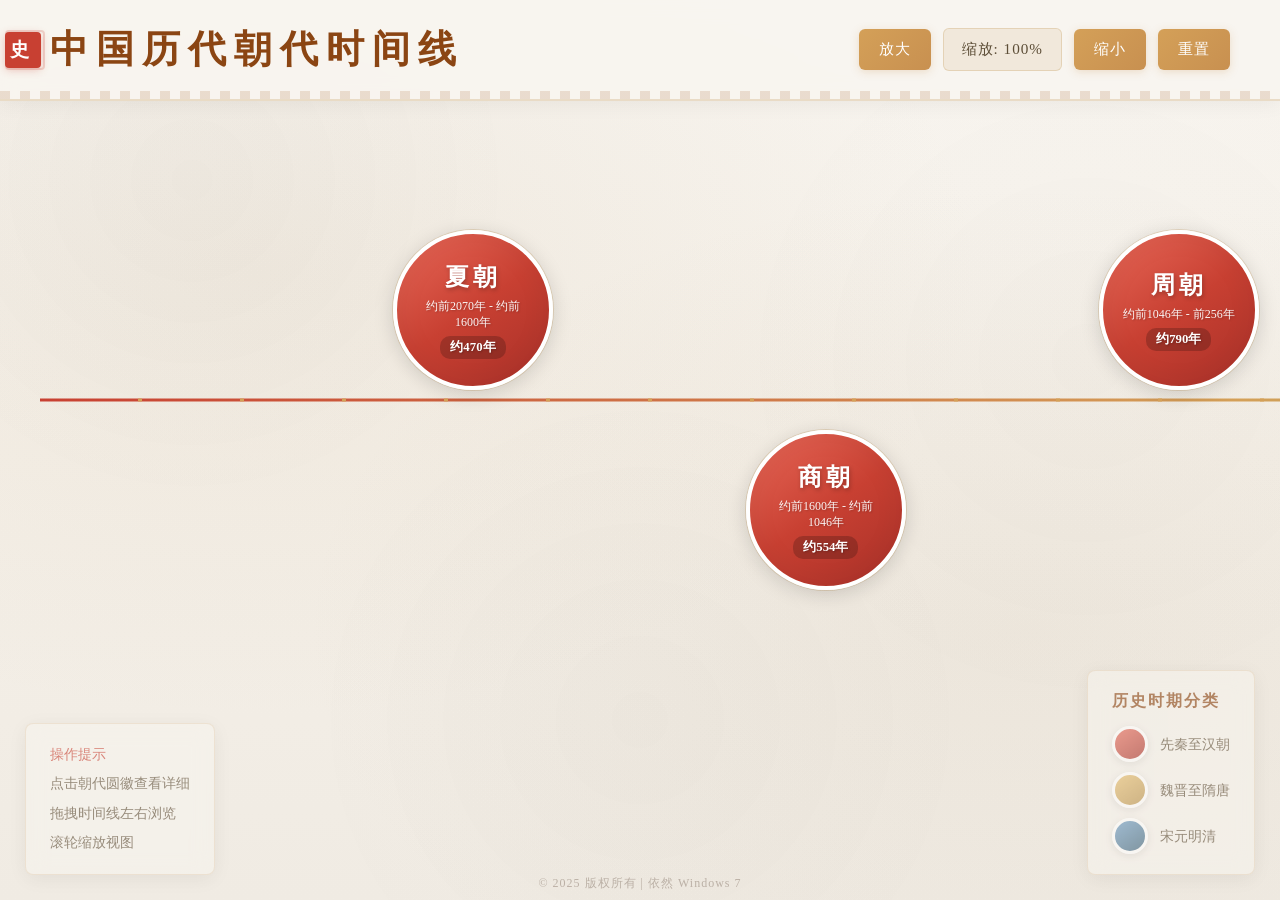
==== chinese-dynasties-timeline.html @ 39d17b2f "历史图" ====
<!DOCTYPE html>
<html lang="zh-CN">
<head>
    <meta charset="UTF-8">
    <meta name="viewport" content="width=device-width, initial-scale=1.0">
    <title>中国历代朝代时间线 - 趣味历史探险</title>
    <style>
        * {
            margin: 0;
            padding: 0;
            box-sizing: border-box;
        }

        body {
            font-family: 'Noto Serif SC', 'STSong', 'SimSun', serif;
            background:
                radial-gradient(ellipse at 20% 30%, rgba(200, 180, 150, 0.15) 0%, transparent 50%),
                radial-gradient(ellipse at 80% 70%, rgba(180, 160, 130, 0.1) 0%, transparent 50%),
                linear-gradient(180deg, #F8F5F0 0%, #F5F0E8 50%, #F0EBE3 100%);
            min-height: 100vh;
            overflow: hidden;
            position: relative;
        }

        /* 水墨纹理效果 */
        body::before {
            content: '';
            position: fixed;
            top: 0;
            left: 0;
            right: 0;
            bottom: 0;
            background-image:
                radial-gradient(circle at 15% 20%, rgba(100, 100, 100, 0.03) 0%, transparent 25%),
                radial-gradient(circle at 85% 40%, rgba(100, 100, 100, 0.02) 0%, transparent 30%),
                radial-gradient(circle at 50% 80%, rgba(100, 100, 100, 0.025) 0%, transparent 35%);
            pointer-events: none;
            z-index: 0;
        }


        .header {
            position: fixed;
            top: 0;
            left: 0;
            right: 0;
            background: rgba(248, 245, 240, 0.95);
            backdrop-filter: blur(10px);
            padding: 24px 50px;
            z-index: 100;
            box-shadow: 0 2px 20px rgba(0, 0, 0, 0.06);
            border-bottom: 2px solid rgba(200, 160, 100, 0.3);
        }

        /* 回纹装饰边框 */
        .header::after {
            content: '';
            position: absolute;
            bottom: 0;
            left: 0;
            right: 0;
            height: 8px;
            background: repeating-linear-gradient(
                90deg,
                #C8A080 0px,
                #C8A080 10px,
                transparent 10px,
                transparent 20px
            );
            opacity: 0.3;
        }

        .header-content {
            max-width: 1600px;
            margin: 0 auto;
            display: flex;
            justify-content: space-between;
            align-items: center;
        }

        .header h1 {
            font-size: 2.4em;
            font-weight: 600;
            color: #8B4513;
            letter-spacing: 8px;
            display: flex;
            align-items: center;
            gap: 16px;
            position: relative;
        }

        /* 印章装饰 */
        .header h1::before {
            content: '史';
            position: absolute;
            left: -45px;
            width: 36px;
            height: 36px;
            background: #C84032;
            color: #FFF;
            font-size: 0.5em;
            display: flex;
            align-items: center;
            justify-content: center;
            border-radius: 4px;
            box-shadow: 0 2px 8px rgba(200, 64, 50, 0.3);
            font-weight: bold;
        }

        .header h1::after {
            content: '';
            position: absolute;
            left: -45px;
            width: 36px;
            height: 36px;
            border: 2px solid #C84032;
            border-radius: 4px;
            opacity: 0.2;
        }

        .controls {
            display: flex;
            gap: 12px;
            align-items: center;
        }

        .zoom-btn {
            background: linear-gradient(135deg, #D4A058, #C89050);
            border: none;
            color: #FFF;
            padding: 10px 20px;
            border-radius: 6px;
            cursor: pointer;
            font-size: 0.95em;
            font-weight: 500;
            letter-spacing: 1px;
            transition: all 0.3s ease;
            box-shadow: 0 2px 8px rgba(200, 144, 80, 0.25);
        }

        .zoom-btn:hover {
            background: linear-gradient(135deg, #E0B060, #D4A058);
            transform: translateY(-2px);
            box-shadow: 0 4px 12px rgba(200, 144, 80, 0.35);
        }

        .zoom-btn:active {
            transform: translateY(0);
        }

        .zoom-info {
            color: #5D4E37;
            font-size: 0.95em;
            font-weight: 500;
            padding: 10px 18px;
            background: rgba(200, 160, 100, 0.15);
            border-radius: 6px;
            border: 1px solid rgba(200, 160, 100, 0.3);
            letter-spacing: 1px;
        }

        .timeline-container {
            position: fixed;
            top: 100px;
            left: 0;
            right: 0;
            bottom: 0;
            overflow: hidden;
            cursor: grab;
            user-select: none;
            z-index: 10;
        }

        .timeline-container.dragging {
            cursor: grabbing;
        }

        .timeline-wrapper {
            position: relative;
            min-width: 100%;
            min-height: 100%;
            transform-origin: center center;
            transition: transform 0.1s ease-out;
            padding: 60px 40px;
        }

        .timeline-axis {
            position: relative;
            height: 400px;
            margin: 40px 0;
            min-width: 6000px;
        }

        /* 中国风时间轴 - 金色主线 */
        .timeline-axis::before {
            content: '';
            position: absolute;
            left: 0;
            right: 0;
            top: 50%;
            height: 3px;
            background: linear-gradient(90deg,
                #C84032 0%,
                #D4A058 20%,
                #5D8C58 40%,
                #4A7C98 60%,
                #6B5B8E 80%,
                #8B6B8E 100%
            );
            transform: translateY(-50%);
        }

        /* 时间点装饰 - 祥云纹 */
        .timeline-axis::after {
            content: '';
            position: absolute;
            left: 0;
            right: 0;
            top: 50%;
            height: 3px;
            background: repeating-linear-gradient(
                90deg,
                transparent,
                transparent 98px,
                #D4A058 98px,
                #D4A058 102px
            );
            transform: translateY(-50%);
        }

        .dynasty-block {
            position: absolute;
            width: 160px;
            height: 160px;
            border-radius: 50%;
            cursor: pointer;
            transition: all 0.3s cubic-bezier(0.34, 1.56, 0.64, 1);
            display: flex;
            flex-direction: column;
            align-items: center;
            justify-content: center;
            padding: 20px;
            border: 4px solid #FFF;
            box-shadow:
                0 4px 20px rgba(0, 0, 0, 0.15),
                0 0 0 1px rgba(200, 160, 100, 0.3),
                inset 0 0 30px rgba(0, 0, 0, 0.05);
            overflow: hidden;
            text-align: center;
        }

        /* 交替上下排列 */
        .dynasty-block:nth-child(odd) {
            top: 30px;
        }

        .dynasty-block:nth-child(even) {
            top: 230px;
        }

        /* 朝代块悬停效果 */
        .dynasty-block:hover {
            transform: scale(1.15);
            box-shadow:
                0 8px 30px rgba(0, 0, 0, 0.2),
                0 0 0 3px rgba(212, 160, 88, 0.5),
                inset 0 0 40px rgba(0, 0, 0, 0.08);
            z-index: 10;
            border-color: #FFF;
        }

        /* 先秦至汉朝 - 朱砂红 */
        .dynasty-block.ancient {
            background: linear-gradient(145deg, #E86858 0%, #C84032 50%, #A83028 100%);
        }

        /* 魏晋至隋唐 - 琉璃黄 */
        .dynasty-block.middle {
            background: linear-gradient(145deg, #E8C070 0%, #D4A058 50%, #B89048 100%);
        }

        /* 宋元明清 - 青花蓝 */
        .dynasty-block.late {
            background: linear-gradient(145deg, #6B9CC8 0%, #4A7C98 50%, #386078 100%);
        }

        .dynasty-name {
            font-size: 1.5em;
            font-weight: 700;
            color: #FFF;
            margin-bottom: 6px;
            letter-spacing: 4px;
            position: relative;
            z-index: 1;
            text-shadow: 1px 2px 4px rgba(0, 0, 0, 0.25);
        }

        .dynasty-years {
            font-size: 0.75em;
            color: rgba(255, 255, 255, 0.95);
            font-weight: 500;
            position: relative;
            z-index: 1;
            line-height: 1.3;
            text-shadow: 1px 1px 2px rgba(0, 0, 0, 0.2);
        }

        .dynasty-duration {
            font-size: 0.8em;
            color: #FFF;
            margin-top: 6px;
            font-weight: 600;
            position: relative;
            z-index: 1;
            text-shadow: 1px 1px 2px rgba(0, 0, 0, 0.25);
            background: rgba(0, 0, 0, 0.2);
            padding: 3px 10px;
            border-radius: 10px;
        }

        .detail-modal {
            position: fixed;
            top: 0;
            left: 0;
            right: 0;
            bottom: 0;
            background: rgba(45, 40, 35, 0.85);
            backdrop-filter: blur(10px);
            z-index: 1000;
            display: none;
            align-items: center;
            justify-content: center;
            padding: 20px;
        }

        .detail-modal.active {
            display: flex;
            animation: fadeIn 0.3s ease;
        }

        @keyframes fadeIn {
            from { opacity: 0; }
            to { opacity: 1; }
        }

        .detail-card {
            background: linear-gradient(145deg, #FAF8F5 0%, #F5F0E8 100%);
            border-radius: 8px;
            max-width: 880px;
            max-height: 90vh;
            overflow-y: auto;
            padding: 40px 50px;
            box-shadow:
                0 20px 60px rgba(0, 0, 0, 0.3),
                0 0 0 1px rgba(200, 160, 100, 0.2);
            position: relative;
            animation: slideUp 0.4s cubic-bezier(0.34, 1.56, 0.64, 1);
        }

        /* 宣纸纹理 */
        .detail-card::before {
            content: '';
            position: absolute;
            top: 0;
            left: 0;
            right: 0;
            bottom: 0;
            background-image:
                radial-gradient(circle at 20% 30%, rgba(180, 160, 130, 0.03) 0%, transparent 50%),
                radial-gradient(circle at 80% 70%, rgba(180, 160, 130, 0.02) 0%, transparent 50%);
            pointer-events: none;
            opacity: 0.5;
        }

        @keyframes slideUp {
            from {
                transform: translateY(40px) scale(0.95);
                opacity: 0;
            }
            to {
                transform: translateY(0) scale(1);
                opacity: 1;
            }
        }

        .close-btn {
            position: absolute;
            top: 20px;
            right: 20px;
            background: transparent;
            border: 1px solid rgba(200, 64, 50, 0.3);
            color: #C84032;
            width: 40px;
            height: 40px;
            border-radius: 50%;
            cursor: pointer;
            font-size: 1.5em;
            display: flex;
            align-items: center;
            justify-content: center;
            transition: all 0.3s ease;
            z-index: 10;
        }

        .close-btn:hover {
            background: #C84032;
            color: #FFF;
            transform: rotate(90deg);
        }

        .detail-header {
            margin-bottom: 30px;
            padding-bottom: 20px;
            border-bottom: 2px solid rgba(200, 160, 100, 0.3);
            position: relative;
        }

        /* 印章装饰 */
        .detail-header::after {
            content: '印';
            position: absolute;
            right: 0;
            bottom: 20px;
            width: 50px;
            height: 50px;
            background: #C84032;
            color: rgba(255, 255, 255, 0.9);
            font-size: 0.8em;
            display: flex;
            align-items: center;
            justify-content: center;
            border-radius: 4px;
            opacity: 0.15;
            font-weight: bold;
        }

        .detail-title {
            font-size: 2.8em;
            font-weight: 600;
            color: #8B4513;
            margin-bottom: 10px;
            letter-spacing: 8px;
            position: relative;
        }

        .detail-period {
            font-size: 1.2em;
            color: #6B5B4E;
            font-weight: 500;
            letter-spacing: 2px;
        }

        .info-grid {
            display: grid;
            grid-template-columns: repeat(auto-fit, minmax(200px, 1fr));
            gap: 16px;
            margin-bottom: 30px;
        }

        .info-box {
            background: rgba(200, 160, 100, 0.08);
            padding: 18px 20px;
            border-radius: 6px;
            border: 1px solid rgba(200, 160, 100, 0.2);
            transition: all 0.3s ease;
        }

        .info-box:hover {
            background: rgba(200, 160, 100, 0.12);
            transform: translateY(-2px);
        }

        .info-label {
            font-size: 0.85em;
            color: #8B7B6E;
            margin-bottom: 6px;
            letter-spacing: 1px;
        }

        .info-value {
            font-size: 1.05em;
            color: #5D4E37;
            font-weight: 500;
            line-height: 1.4;
        }

        .section {
            margin-bottom: 30px;
        }

        .section-title {
            font-size: 1.4em;
            color: #8B4513;
            margin-bottom: 16px;
            font-weight: 600;
            letter-spacing: 3px;
            padding-left: 16px;
            border-left: 3px solid #C84032;
        }

        .section-content {
            color: #5D4E37;
            line-height: 1.8;
            font-size: 1.05em;
            padding: 20px 24px;
            background: rgba(200, 160, 100, 0.05);
            border-radius: 6px;
            border-left: 3px solid rgba(200, 160, 100, 0.3);
        }

        .achievements-list, .events-list {
            list-style: none;
            padding: 0;
        }

        .achievements-list li, .events-list li {
            padding: 14px 20px;
            margin-bottom: 12px;
            background: rgba(200, 160, 100, 0.05);
            border-radius: 6px;
            border-left: 3px solid rgba(212, 160, 88, 0.5);
            color: #5D4E37;
            position: relative;
            padding-left: 45px;
            transition: all 0.3s ease;
            font-size: 1em;
            line-height: 1.6;
        }

        .achievements-list li:hover, .events-list li:hover {
            background: rgba(212, 160, 88, 0.12);
            border-left-color: #D4A058;
            transform: translateX(6px);
        }

        .achievements-list li::before {
            content: '◆';
            position: absolute;
            left: 18px;
            color: #C84032;
            font-size: 0.8em;
        }

        .events-list li::before {
            content: '●';
            position: absolute;
            left: 20px;
            color: #4A7C98;
        }

        .legend {
            position: fixed;
            bottom: 25px;
            right: 25px;
            background: rgba(248, 245, 240, 0.85);
            backdrop-filter: blur(10px);
            padding: 20px 24px;
            border-radius: 8px;
            border: 1px solid rgba(200, 160, 100, 0.3);
            z-index: 50;
            box-shadow: 0 4px 20px rgba(0, 0, 0, 0.1);
            opacity: 0.6;
            transition: all 0.3s ease;
        }

        .legend:hover {
            opacity: 1;
        }

        .legend-title {
            color: #8B4513;
            font-weight: 600;
            margin-bottom: 14px;
            font-size: 1em;
            letter-spacing: 2px;
        }

        .legend-item {
            display: flex;
            align-items: center;
            gap: 12px;
            margin-bottom: 10px;
            color: #5D4E37;
            font-size: 0.9em;
        }

        .legend-item:last-child {
            margin-bottom: 0;
        }

        .legend-color {
            width: 36px;
            height: 36px;
            border-radius: 50%;
            border: 3px solid #FFF;
            box-shadow: 0 2px 8px rgba(0, 0, 0, 0.12);
        }

        .instructions {
            position: fixed;
            bottom: 25px;
            left: 25px;
            background: rgba(248, 245, 240, 0.85);
            backdrop-filter: blur(10px);
            padding: 20px 24px;
            border-radius: 8px;
            border: 1px solid rgba(200, 160, 100, 0.3);
            z-index: 50;
            color: #5D4E37;
            font-size: 0.9em;
            box-shadow: 0 4px 20px rgba(0, 0, 0, 0.1);
            opacity: 0.6;
            transition: all 0.3s ease;
        }

        .instructions:hover {
            opacity: 1;
        }

        .instructions div {
            margin-bottom: 8px;
            line-height: 1.5;
        }

        .instructions div:last-child {
            margin-bottom: 0;
        }

        .instructions span {
            color: #C84032;
            font-weight: 500;
        }

        .copyright {
            position: fixed;
            bottom: 8px;
            left: 50%;
            transform: translateX(-50%);
            color: #8B7B6E;
            font-size: 0.75em;
            letter-spacing: 1px;
            z-index: 50;
            opacity: 0.5;
            text-align: center;
            pointer-events: none;
        }

        /* 滚动条样式 */
        ::-webkit-scrollbar {
            width: 8px;
            height: 8px;
        }

        ::-webkit-scrollbar-track {
            background: rgba(200, 160, 100, 0.1);
            border-radius: 4px;
        }

        ::-webkit-scrollbar-thumb {
            background: rgba(200, 160, 100, 0.4);
            border-radius: 4px;
        }

        ::-webkit-scrollbar-thumb:hover {
            background: rgba(200, 160, 100, 0.6);
        }

        /* 滚动条样式 */
        ::-webkit-scrollbar {
            width: 14px;
            height: 14px;
        }

        ::-webkit-scrollbar-track {
            background: linear-gradient(135deg, #ffeaa7, #fff);
            border-radius: 10px;
        }

        ::-webkit-scrollbar-thumb {
            background: linear-gradient(135deg, #ffd700, #ffed4e);
            border-radius: 10px;
            border: 3px solid #fff;
        }

        ::-webkit-scrollbar-thumb:hover {
            background: linear-gradient(135deg, #ffed4e, #ffd700);
        }

        @media (max-width: 768px) {
            .header h1 {
                font-size: 1.5em;
            }

            .header-content {
                flex-direction: column;
                gap: 15px;
            }

            .timeline-container {
                top: 160px;
            }

            .dynasty-block {
                height: 160px;
            }

            .dynasty-name {
                font-size: 1.2em;
            }

            .detail-card {
                padding: 30px;
            }

            .detail-title {
                font-size: 2em;
            }

            .legend, .instructions {
                position: relative;
                bottom: auto;
                left: auto;
                right: auto;
                margin: 20px;
            }
        }
    </style>
</head>
<body>
    <div class="header">
        <div class="header-content">
            <h1>中国历代朝代时间线</h1>
            <div class="controls">
                <button class="zoom-btn" onclick="zoomIn()">放大</button>
                <span class="zoom-info">缩放: <span id="zoom-level">100%</span></span>
                <button class="zoom-btn" onclick="zoomOut()">缩小</button>
                <button class="zoom-btn" onclick="resetZoom()">重置</button>
            </div>
        </div>
    </div>

    <div class="timeline-container" id="timeline-container">
        <div class="timeline-wrapper" id="timeline-wrapper">
            <div class="timeline-axis" id="timeline-axis">
                <!-- 朝代块将由JavaScript动态生成 -->
            </div>
        </div>
    </div>

    <div class="instructions">
        <div><span>操作提示</span></div>
        <div>点击朝代圆徽查看详细</div>
        <div>拖拽时间线左右浏览</div>
        <div>滚轮缩放视图</div>
    </div>

    <div class="legend">
        <div class="legend-title">历史时期分类</div>
        <div class="legend-item">
            <div class="legend-color" style="background: linear-gradient(145deg, #E86858, #A83028);"></div>
            <span>先秦至汉朝</span>
        </div>
        <div class="legend-item">
            <div class="legend-color" style="background: linear-gradient(145deg, #E8C070, #B89048);"></div>
            <span>魏晋至隋唐</span>
        </div>
        <div class="legend-item">
            <div class="legend-color" style="background: linear-gradient(145deg, #6B9CC8, #386078);"></div>
            <span>宋元明清</span>
        </div>
    </div>

    <div class="copyright">© 2025 版权所有 | 依然 Windows 7</div>

    <div class="detail-modal" id="detail-modal">
        <div class="detail-card" id="detail-card">
            <!-- 详细信息将由JavaScript动态填充 -->
        </div>
    </div>

    <script>
        const dynasties = [
            {
                name: '夏朝',
                period: '约前2070年 - 约前1600年',
                startYear: -2070,
                endYear: -1600,
                duration: '约470年',
                founder: '禹',
                capital: '阳城(今河南登封)',
                category: 'ancient',
                achievements: [
                    '中国第一个世袭制王朝',
                    '青铜器开始出现',
                    '已有历法,农业经济发展'
                ],
                events: [
                    '大禹治水,建立夏朝',
                    '少康中兴,复兴夏朝',
                    '夏桀暴政,夏朝灭亡'
                ],
                culture: '夏朝是中国历史上第一个有文字记载的王朝,标志着中国进入文明时代。夏代以农业经济为主,管理制度严密,为后世奠定了基础。'
            },
            {
                name: '商朝',
                period: '约前1600年 - 约前1046年',
                startYear: -1600,
                endYear: -1046,
                duration: '约554年',
                founder: '汤',
                capital: '亳(后迁至殷,今河南安阳)',
                category: 'ancient',
                achievements: [
                    '甲骨文——中国最早的成熟文字',
                    '青铜器铸造达到高峰(司母戊鼎)',
                    '天文历法发展,记载日食月食'
                ],
                events: [
                    '商汤灭夏,建立商朝',
                    '盘庚迁殷,国力稳定',
                    '商纣王暴政,商朝灭亡'
                ],
                culture: '商朝创造了灿烂的青铜文化,甲骨文的发现使商朝成为中国有确切文字记载的第一个王朝。商代青铜器工艺精湛,造型优美,反映了高度发达的手工业。'
            },
            {
                name: '周朝',
                period: '约前1046年 - 前256年',
                startYear: -1046,
                endYear: -256,
                duration: '约790年',
                founder: '姬发(周武王)',
                capital: '西周:镐京(西安) | 东周:洛邑(洛阳)',
                category: 'ancient',
                achievements: [
                    '分封制与宗法制确立',
                    '礼乐文化繁荣',
                    '春秋战国:百家争鸣(儒、道、墨、法等)',
                    '《诗经》——最早的诗歌总集'
                ],
                events: [
                    '周武王伐纣,建立周朝',
                    '周公制礼作乐',
                    '春秋五霸:齐桓公、晋文公、楚庄王等',
                    '战国七雄:秦、齐、楚、燕、韩、赵、魏'
                ],
                culture: '周朝分为西周和东周,东周又分春秋战国。春秋战国时期是中国思想文化的黄金时代,诸子百家争鸣,儒家、道家、墨家、法家等思想流派涌现,奠定了中国传统文化的基础。'
            },
            {
                name: '秦朝',
                period: '前221年 - 前207年',
                startYear: -221,
                endYear: -207,
                duration: '15年',
                founder: '嬴政(秦始皇)',
                capital: '咸阳',
                category: 'ancient',
                achievements: [
                    '统一六国,建立中央集权制度',
                    '统一文字、货币、度量衡',
                    '修筑万里长城',
                    '建立郡县制',
                    '秦始皇兵马俑——世界第八大奇迹'
                ],
                events: [
                    '前221年秦始皇统一六国',
                    '焚书坑儒',
                    '修建阿房宫和骊山陵墓',
                    '陈胜吴广起义',
                    '秦二世而亡'
                ],
                culture: '秦朝是中国历史上第一个大一统的中央集权国家,秦始皇创立的皇帝制度、郡县制、统一文字等措施对中国历史影响深远,奠定了两千多年封建社会的基本格局。'
            },
            {
                name: '汉朝',
                period: '前202年 - 220年',
                startYear: -202,
                endYear: 220,
                duration: '422年',
                founder: '刘邦(汉高祖)',
                capital: '西汉:长安 | 东汉:洛阳',
                category: 'ancient',
                achievements: [
                    '丝绸之路开辟,中西交流',
                    '造纸术发明(东汉蔡伦改进)',
                    '《史记》——司马迁著,纪传体通史',
                    '独尊儒术,儒家思想成为正统',
                    '张衡发明地动仪、浑天仪',
                    '华佗发明麻沸散,世界最早的麻醉术'
                ],
                events: [
                    '文景之治',
                    '汉武帝刘彻:罢黜百家,独尊儒术',
                    '卫青、霍去病击败匈奴',
                    '张骞出使西域',
                    '光武中兴(东汉刘秀)'
                ],
                culture: '汉朝是中国历史上最强盛的朝代之一,奠定了汉民族的基础。汉武帝时期国力达到顶峰,开辟丝绸之路,促进了中西方文化交流。汉代文化成就辉煌,《史记》、汉赋、科技发明等影响深远。'
            },
            {
                name: '三国',
                period: '220年 - 280年',
                startYear: 220,
                endYear: 280,
                duration: '60年',
                founder: '曹丕(魏)、刘备(蜀)、孙权(吴)',
                capital: '魏:洛阳 | 蜀:成都 | 吴:建业(南京)',
                category: 'middle',
                achievements: [
                    '诸葛亮改进连弩',
                    '马钧发明翻车(灌溉工具)',
                    '刘徽注解《九章算术》'
                ],
                events: [
                    '官渡之战:曹操以少胜多',
                    '赤壁之战:孙刘联军大败曹操',
                    '三顾茅庐:刘备请诸葛亮出山',
                    '七擒孟获:诸葛亮平定南蛮',
                    '司马炎灭吴,统一全国'
                ],
                culture: '三国时期是中国历史上政权分裂的时期,魏、蜀、吴三国鼎立。这一时期战乱频繁,但也涌现了许多杰出人物和脍炙人口的故事,成为中国文学艺术的重要题材。'
            },
            {
                name: '晋朝',
                period: '265年 - 420年',
                startYear: 265,
                endYear: 420,
                duration: '155年',
                founder: '司马炎(晋武帝)',
                capital: '西晋:洛阳 | 东晋:建康(南京)',
                category: 'middle',
                achievements: [
                    '王羲之《兰亭序》——"天下第一行书"',
                    '陶渊明田园诗',
                    '《搜神记》等志怪小说'
                ],
                events: [
                    '西晋统一全国',
                    '八王之乱',
                    '五胡乱华,西晋灭亡',
                    '东晋偏安江南',
                    '淝水之战:东晋以少胜多'
                ],
                culture: '晋朝分为西晋和东晋。西晋短暂统一后,北方陷入五胡乱华的动荡,东晋偏安江南。这一时期玄学盛行,书法艺术达到新高峰,王羲之被誉为"书圣"。'
            },
            {
                name: '南北朝',
                period: '420年 - 589年',
                startYear: 420,
                endYear: 589,
                duration: '169年',
                founder: '南朝:宋齐梁陈 | 北朝:北魏等',
                capital: '南朝:建康 | 北朝:平城、洛阳等',
                category: 'middle',
                achievements: [
                    '贾思勰《齐民要术》——最早农学专著',
                    '郦道元《水经注》——地理名著',
                    '祖冲之精确计算圆周率(3.1415926-3.1415927)',
                    '北魏孝文帝改革,促进民族融合',
                    '佛教文化繁荣(云冈石窟、龙门石窟)'
                ],
                events: [
                    '北魏统一北方',
                    '孝文帝迁都洛阳,推行汉化',
                    '南朝文化繁荣',
                    '侯景之乱'
                ],
                culture: '南北朝时期政权分立,但民族融合加速。北魏孝文帝改革促进了鲜卑族与汉族的融合。这一时期佛教盛行,石窟艺术达到高峰,科技成就显著,祖冲之的圆周率计算领先世界千年。'
            },
            {
                name: '隋朝',
                period: '581年 - 618年',
                startYear: 581,
                endYear: 618,
                duration: '37年',
                founder: '杨坚(隋文帝)',
                capital: '大兴(今西安)',
                category: 'middle',
                achievements: [
                    '开创科举制度',
                    '开凿大运河,沟通南北',
                    '赵州桥——世界最古老石拱桥',
                    '《切韵》——音韵学专著'
],
                events: [
                    '隋文帝统一全国,结束南北分裂',
                    '开皇之治',
                    '隋炀帝三征高句丽',
                    '大运河开凿',
                    '隋末农民起义'
                ],
                culture: '隋朝结束了长达近300年的南北分裂局面,开创了科举制度,对后世影响深远。大运河的开凿沟通了南北交通,促进了经济文化交流,但也因过度劳民伤财导致王朝短命。'
            },
            {
                name: '唐朝',
                period: '618年 - 907年',
                startYear: 618,
                endYear: 907,
                duration: '289年',
                founder: '李渊(唐高祖)',
                capital: '长安',
                category: 'middle',
                achievements: [
                    '贞观之治——政治清明,经济繁荣',
                    '开元盛世——国力达到顶峰',
                    '唐诗繁荣:李白、杜甫、白居易等',
                    '雕版印刷术《金刚经》——世界最早印刷品',
                    '火药发明',
                    '鉴真东渡日本,玄奘西天取经'
                ],
                events: [
                    '玄武门之变:李世民夺位',
                    '贞观之治:唐太宗励精图治',
                    '武则天称帝,建立武周',
                    '开元盛世:唐玄宗前期',
                    '安史之乱:唐朝由盛转衰',
                    '黄巢起义'
                ],
                culture: '唐朝是中国历史上最繁荣强盛的朝代之一,政治开明,经济发达,文化灿烂,对外交往频繁。唐诗代表了中国古典诗歌的最高成就,长安成为世界性大都市,中国文化影响力达到巅峰。'
            },
            {
                name: '五代十国',
                period: '907年 - 960年',
                startYear: 907,
                endYear: 960,
                duration: '53年',
                founder: '后梁、后唐、后晋、后汉、后周',
                capital: '多处',
                category: 'middle',
                achievements: [
                    '火药开始用于军事',
                    '《韩熙载夜宴图》等绘画名作',
                    '南方经济继续发展'
                ],
                events: [
                    '朱温灭唐,建立后梁',
                    '五代更替频繁',
                    '十国割据南方',
                    '周世宗改革',
                    '赵匡胤陈桥兵变'
                ],
                culture: '五代十国是唐朝灭亡后的分裂时期,北方五个朝代更替频繁,南方十国相对稳定。虽然政治动荡,但南方经济文化继续发展,为宋代繁荣奠定了基础。'
            },
            {
                name: '宋朝',
                period: '960年 - 1279年',
                startYear: 960,
                endYear: 1279,
                duration: '319年',
                founder: '赵匡胤(宋太祖)',
                capital: '北宋:开封 | 南宋:临安(杭州)',
                category: 'late',
                achievements: [
                    '活字印刷术(毕昇发明)',
                    '火药广泛应用于军事',
                    '指南针用于航海',
                    '宋词繁荣:苏轼、李清照、辛弃疾等',
                    '宋代绘画:《清明上河图》等',
                    '理学兴起:程颢、程颐、朱熹等',
                    '《资治通鉴》——司马光编年体通史'
                ],
                events: [
                    '陈桥兵变,黄袍加身',
                    '杯酒释兵权',
                    '王安石变法',
                    '靖康之变:北宋灭亡',
                    '岳飞抗金',
                    '南宋偏安'
                ],
                culture: '宋朝是中国历史上经济、文化、科技最繁荣的时代之一。四大发明中的三项(活字印刷、火药、指南针)在宋代完善或广泛应用。宋词与唐诗并称,理学成为官方哲学,商业经济高度发达。'
            },
            {
                name: '元朝',
                period: '1271年 - 1368年',
                startYear: 1271,
                endYear: 1368,
                duration: '97年',
                founder: '忽必烈(元世祖)',
                capital: '大都(今北京)',
                category: 'late',
                achievements: [
                    '疆域空前辽阔',
                    '行省制度',
                    '元曲繁荣:关汉卿、马致远等',
                    '《马可·波罗游记》传播中国文化',
                    '天文历法:郭守敬《授时历》'
                ],
                events: [
                    '成吉思汗统一蒙古',
                    '蒙古西征',
                    '忽必烈建立元朝',
                    '元朝灭南宋,统一全国',
                    '红巾军起义'
                ],
                culture: '元朝是蒙古族建立的统一王朝,疆域空前辽阔,东西方文化交流频繁。元曲成为继唐诗、宋词之后的又一文学高峰。虽然统治者推行民族压迫政策,但促进了各民族融合。'
            },
            {
                name: '明朝',
                period: '1368年 - 1644年',
                startYear: 1368,
                endYear: 1644,
                duration: '276年',
                founder: '朱元璋(明太祖)',
                capital: '北京(初都南京)',
                category: 'late',
                achievements: [
                    '郑和七下西洋(1405-1433)',
                    '《永乐大典》——世界最大百科全书',
                    '《本草纲目》——李时珍医药巨著',
                    '《天工开物》——宋应星科技百科',
                    '明代小说:《三国演义》《水浒传》《西游记》《金瓶梅》',
                    '紫禁城(故宫)建成'
                ],
                events: [
                    '朱元璋建立明朝',
                    '靖难之役:朱棣夺位',
                    '明成祖迁都北京',
                    '郑和下西洋',
                    '土木堡之变',
                    '戚继光抗倭',
                    '李自成攻占北京,明朝灭亡'
                ],
                culture: '明朝是汉族建立的最后一个大一统王朝。明初国力强盛,郑和下西洋展示了中国强大的航海能力。明代小说、戏曲繁荣,四大名著中的三部成书于明代,科技著作丰富。'
            },
            {
                name: '清朝',
                period: '1644年 - 1911年',
                startYear: 1644,
                endYear: 1911,
                duration: '267年',
                founder: '皇太极(清太宗)、顺治帝入关',
                capital: '北京',
                category: 'late',
                achievements: [
                    '康乾盛世——清朝鼎盛时期',
                    '平定三藩之乱',
                    '收复台湾',
                    '确定西藏政治制度',
                    '《红楼梦》——曹雪芹',
                    '《四库全书》——乾隆时期编纂'
                ],
                events: [
                    '努尔哈赤建立后金',
                    '清军入关,定都北京',
                    '康熙平定三藩,收复台湾',
                    '雍正改革',
                    '乾隆六下江南',
                    '鸦片战争(1840):中国近代史开端',
                    '辛亥革命(1911):清朝灭亡'
                ],
                culture: '清朝是中国历史上最后一个封建王朝。康熙、雍正、乾隆三朝国力强盛,称为"康乾盛世",疆域辽阔,统一多民族国家得到巩固。但后期闭关锁国,导致落后于世界潮流。'
            },
            {
                name: '民国',
                period: '1912年 - 1949年',
                startYear: 1912,
                endYear: 1949,
                duration: '37年',
                founder: '孙中山(临时大总统)',
                capital: '南京、北京、重庆等',
                category: 'late',
                achievements: [
                    '推翻帝制,建立共和国',
                    '五四运动——新文化运动',
                    '白话文推广',
                    '京张铁路等近代工业发展',
                    '西南联大——教育奇迹',
                    '抗战胜利'
                ],
                events: [
                    '辛亥革命成功',
                    '中华民国成立(1912)',
                    '袁世凯称帝失败',
                    '五四运动(1919)',
                    '北伐战争',
                    '抗日战争(1937-1945)',
                    '新中国成立(1949)'
                ],
                culture: '民国时期是中国从传统社会向现代社会转型的重要阶段。这一时期思想文化空前活跃,民主科学思想传播,文学艺术革新,教育事业快速发展。抗战期间全民族团结一致,展现出坚韧的民族精神。'
            }
        ];

        let currentZoom = 1;
        let isDragging = false;
        let startX = 0;
        let startY = 0;
        let scrollLeft = 0;
        let scrollTop = 0;

        const minYear = Math.min(...dynasties.map(d => d.startYear));
        const maxYear = Math.max(...dynasties.map(d => d.endYear));
        const totalYears = maxYear - minYear;

        function renderTimeline() {
            const axis = document.getElementById('timeline-axis');
            const containerWidth = 6000;
            const dynastyCount = dynasties.length;
            const spacing = containerWidth / (dynastyCount + 1);

            dynasties.forEach((dynasty, index) => {
                const centerPos = spacing * (index + 1);

                const block = document.createElement('div');
                block.className = `dynasty-block ${dynasty.category}`;
                block.style.left = `${centerPos}px`;

                block.innerHTML = `
                    <div class="dynasty-name">${dynasty.name}</div>
                    <div class="dynasty-years">${dynasty.period}</div>
                    <div class="dynasty-duration">${dynasty.duration}</div>
                `;

                block.onclick = (e) => {
                    e.stopPropagation();
                    showDetail(dynasty);
                };
                axis.appendChild(block);
            });
        }

        function showDetail(dynasty) {
            const modal = document.getElementById('detail-modal');
            const card = document.getElementById('detail-card');

            card.innerHTML = `
                <button class="close-btn" onclick="closeDetail()">✕</button>
                
                <div class="detail-header">
                    <div class="detail-title">${dynasty.name}</div>
                    <div class="detail-period">${dynasty.period}</div>
                </div>

                <div class="info-grid">
                    <div class="info-box">
                        <div class="info-label">⏱️ 存续时间</div>
                        <div class="info-value">${dynasty.duration}</div>
                    </div>
                    <div class="info-box">
                        <div class="info-label">👑 开国君主</div>
                        <div class="info-value">${dynasty.founder}</div>
                    </div>
                    <div class="info-box" style="grid-column: 1 / -1;">
                        <div class="info-label">🏙️ 都城</div>
                        <div class="info-value">${dynasty.capital}</div>
                    </div>
                </div>

                <div class="section">
                    <div class="section-title">🏆 主要成就</div>
                    <ul class="achievements-list">
                        ${dynasty.achievements.map(a => `<li>${a}</li>`).join('')}
                    </ul>
                </div>

                <div class="section">
                    <div class="section-title">📜 重大历史事件</div>
                    <ul class="events-list">
                        ${dynasty.events.map(e => `<li>${e}</li>`).join('')}
                    </ul>
                </div>

                <div class="section">
                    <div class="section-title">🎨 文化特色</div>
                    <div class="section-content">${dynasty.culture}</div>
                </div>
            `;

            modal.classList.add('active');
        }

        function closeDetail() {
            document.getElementById('detail-modal').classList.remove('active');
        }

        function zoomIn() {
            currentZoom = Math.min(currentZoom + 0.2, 3);
            updateZoom();
        }

        function zoomOut() {
            currentZoom = Math.max(currentZoom - 0.2, 0.5);
            updateZoom();
        }

        function resetZoom() {
            currentZoom = 1;
            updateZoom();
        }

        function updateZoom() {
            const wrapper = document.getElementById('timeline-wrapper');
            wrapper.style.transform = `scale(${currentZoom})`;
            document.getElementById('zoom-level').textContent = `${Math.round(currentZoom * 100)}%`;
        }

        // 拖拽功能
        const container = document.getElementById('timeline-container');

        container.addEventListener('mousedown', (e) => {
            if (e.target.closest('.dynasty-block')) return;
            
            isDragging = true;
            container.classList.add('dragging');
            startX = e.pageX - container.offsetLeft;
            startY = e.pageY - container.offsetTop;
            scrollLeft = container.scrollLeft;
            scrollTop = container.scrollTop;
        });

        container.addEventListener('mousemove', (e) => {
            if (!isDragging) return;
            e.preventDefault();
            
            const x = e.pageX - container.offsetLeft;
            const y = e.pageY - container.offsetTop;
            const walkX = (x - startX) * 1.5;
            const walkY = (y - startY) * 1.5;
            
            container.scrollLeft = scrollLeft - walkX;
            container.scrollTop = scrollTop - walkY;
        });

        container.addEventListener('mouseup', () => {
            isDragging = false;
            container.classList.remove('dragging');
        });

        container.addEventListener('mouseleave', () => {
            isDragging = false;
            container.classList.remove('dragging');
        });

        // 鼠标滚轮缩放
        container.addEventListener('wheel', (e) => {
            e.preventDefault();
            if (e.deltaY < 0) {
                zoomIn();
            } else {
                zoomOut();
            }
        });

        // 点击模态框背景关闭
        document.getElementById('detail-modal').addEventListener('click', (e) => {
            if (e.target.id === 'detail-modal') {
                closeDetail();
            }
        });

        // ESC键关闭模态框
        document.addEventListener('keydown', (e) => {
            if (e.key === 'Escape') {
                closeDetail();
            }
        });

        // 初始化
        window.onload = () => {
            renderTimeline();
        };

        // 窗口大小改变时重新渲染
        window.addEventListener('resize', () => {
            document.getElementById('timeline-axis').innerHTML = '';
            renderTimeline();
        });
    </script>
</body>
</html>
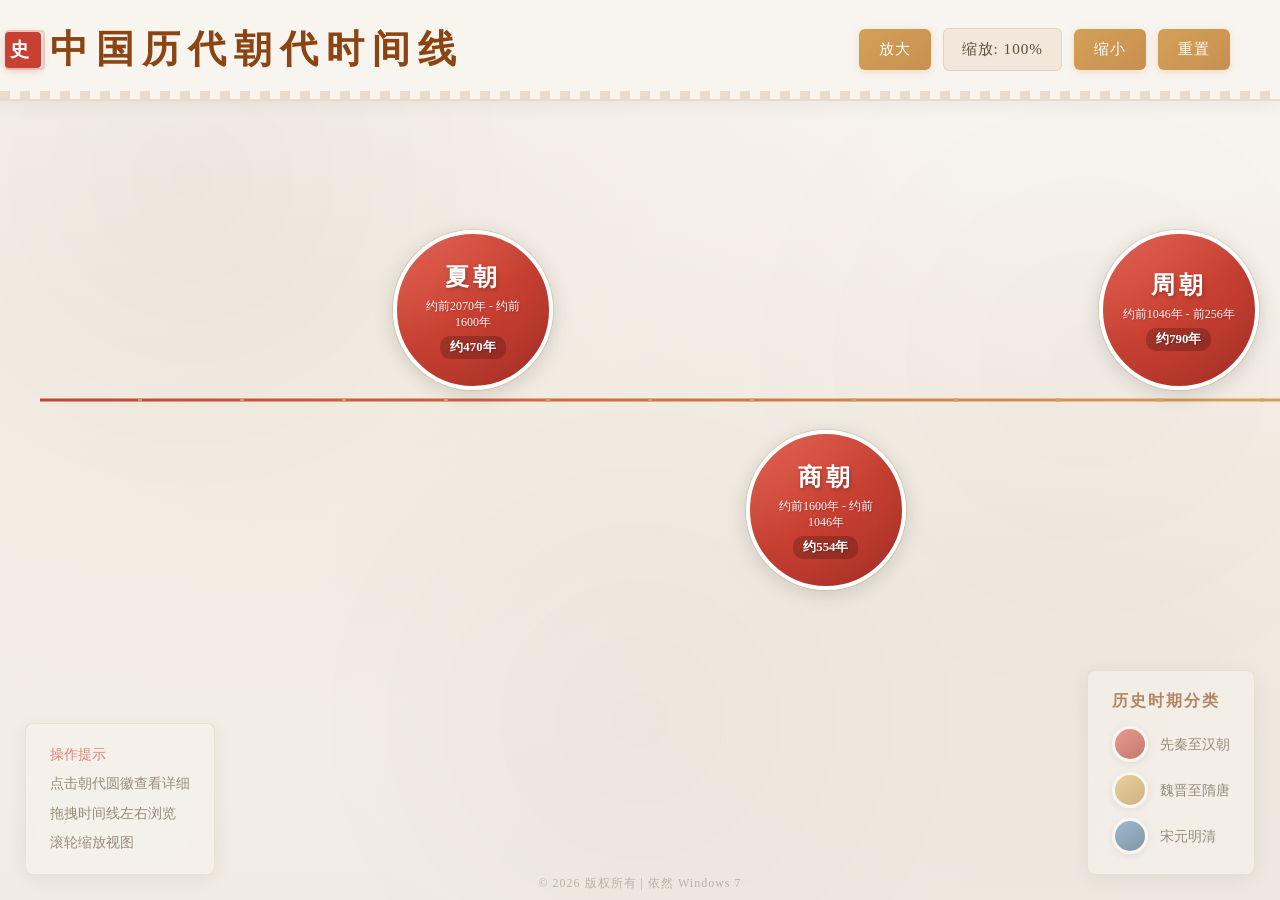
==== commit 8ca4be85: "增加readme" ====
--- a/chinese-dynasties-timeline.html
+++ b/chinese-dynasties-timeline.html
@@ -770,7 +770,7 @@
         </div>
     </div>
 
-    <div class="copyright">© 2025 版权所有 | 依然 Windows 7</div>
+    <div class="copyright">© 2026 版权所有 | 依然 Windows 7</div>
 
     <div class="detail-modal" id="detail-modal">
         <div class="detail-card" id="detail-card">
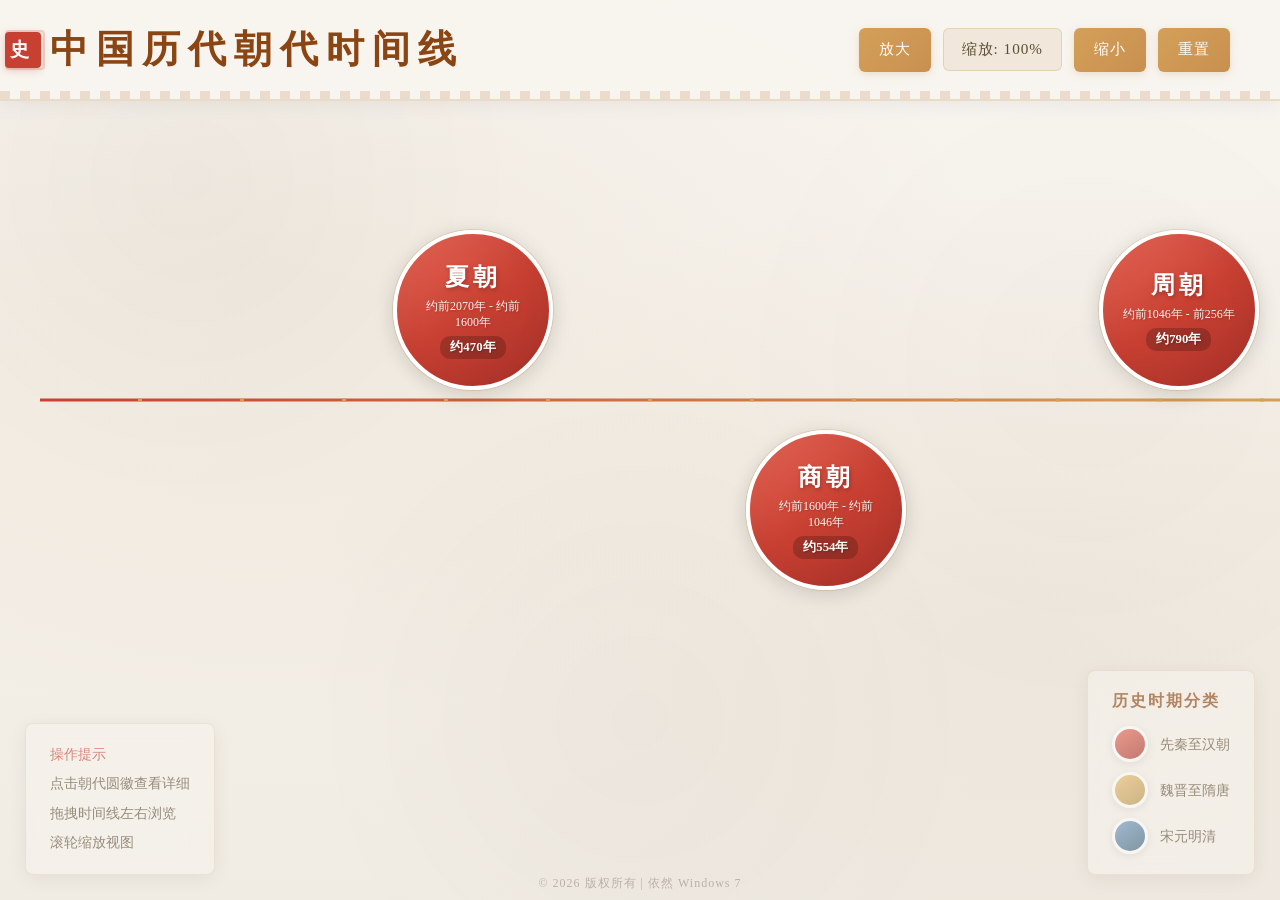
==== commit da6d13fa: "适配移动端" ====
--- a/chinese-dynasties-timeline.html
+++ b/chinese-dynasties-timeline.html
@@ -2,7 +2,7 @@
 <html lang="zh-CN">
 <head>
     <meta charset="UTF-8">
-    <meta name="viewport" content="width=device-width, initial-scale=1.0">
+    <meta name="viewport" content="width=device-width, initial-scale=1.0, maximum-scale=1.0, user-scalable=no">
     <title>中国历代朝代时间线 - 趣味历史探险</title>
     <style>
         * {
@@ -20,6 +20,12 @@
             min-height: 100vh;
             overflow: hidden;
             position: relative;
+            /* 移动端优化 */
+            -webkit-tap-highlight-color: transparent;
+            -webkit-touch-callout: none;
+            -webkit-user-select: none;
+            user-select: none;
+            touch-action: pan-x pan-y;
         }
 
         /* 水墨纹理效果 */
@@ -136,6 +142,12 @@
             letter-spacing: 1px;
             transition: all 0.3s ease;
             box-shadow: 0 2px 8px rgba(200, 144, 80, 0.25);
+            /* 移动端触摸区域优化 */
+            min-height: 44px;
+            min-width: 44px;
+            display: inline-flex;
+            align-items: center;
+            justify-content: center;
         }
 
         .zoom-btn:hover {
@@ -145,7 +157,7 @@
         }
 
         .zoom-btn:active {
-            transform: translateY(0);
+            transform: translateY(0) scale(0.95);
         }
 
         .zoom-info {
@@ -247,6 +259,9 @@
                 inset 0 0 30px rgba(0, 0, 0, 0.05);
             overflow: hidden;
             text-align: center;
+            /* 移动端触摸优化 */
+            -webkit-tap-highlight-color: transparent;
+            touch-action: manipulation;
         }
 
         /* 交替上下排列 */
@@ -267,6 +282,15 @@
                 inset 0 0 40px rgba(0, 0, 0, 0.08);
             z-index: 10;
             border-color: #FFF;
+        }
+
+        /* 移动端点击反馈 */
+        .dynasty-block:active {
+            transform: scale(1.05);
+            box-shadow:
+                0 6px 20px rgba(0, 0, 0, 0.25),
+                0 0 0 3px rgba(212, 160, 88, 0.6);
+            z-index: 10;
         }
 
         /* 先秦至汉朝 - 朱砂红 */
@@ -408,6 +432,11 @@
             transform: rotate(90deg);
         }
 
+        .close-btn:active {
+            background: #A83028;
+            transform: rotate(90deg) scale(0.95);
+        }
+
         .detail-header {
             margin-bottom: 30px;
             padding-bottom: 20px;
@@ -687,41 +716,169 @@
         }
 
         @media (max-width: 768px) {
+            .header {
+                padding: 15px 20px;
+            }
+
             .header h1 {
-                font-size: 1.5em;
+                font-size: 1.4em;
+                letter-spacing: 4px;
+            }
+
+            .header h1::before {
+                left: -38px;
+                width: 30px;
+                height: 30px;
+                font-size: 0.4em;
+            }
+
+            .header h1::after {
+                left: -38px;
+                width: 30px;
+                height: 30px;
             }
 
             .header-content {
                 flex-direction: column;
-                gap: 15px;
+                gap: 12px;
+            }
+
+            .controls {
+                gap: 8px;
+            }
+
+            .zoom-btn {
+                padding: 8px 16px;
+                font-size: 0.85em;
+            }
+
+            .zoom-info {
+                padding: 8px 12px;
+                font-size: 0.85em;
             }
 
             .timeline-container {
-                top: 160px;
+                top: 90px;
+            }
+
+            .timeline-wrapper {
+                padding: 40px 20px;
+            }
+
+            .timeline-axis {
+                height: 350px;
             }
 
             .dynasty-block {
-                height: 160px;
+                width: 120px;
+                height: 120px;
+                padding: 12px;
+                border-width: 3px;
+            }
+
+            .dynasty-block:nth-child(odd) {
+                top: 20px;
+            }
+
+            .dynasty-block:nth-child(even) {
+                top: 200px;
             }
 
             .dynasty-name {
+                font-size: 1.1em;
+                letter-spacing: 2px;
+                margin-bottom: 4px;
+            }
+
+            .dynasty-years {
+                font-size: 0.65em;
+                padding: 3px 8px;
+                margin-bottom: 4px;
+            }
+
+            .dynasty-duration {
+                font-size: 0.7em;
+                padding: 2px 8px;
+            }
+
+            .detail-card {
+                padding: 24px 20px;
+                max-height: 85vh;
+                border-radius: 6px;
+            }
+
+            .close-btn {
+                width: 44px;
+                height: 44px;
+                top: 15px;
+                right: 15px;
+                font-size: 1.3em;
+            }
+
+            .detail-title {
+                font-size: 1.8em;
+                letter-spacing: 4px;
+                padding-right: 40px;
+            }
+
+            .detail-period {
+                font-size: 1em;
+            }
+
+            .info-grid {
+                grid-template-columns: 1fr;
+                gap: 12px;
+            }
+
+            .section-title {
                 font-size: 1.2em;
             }
 
-            .detail-card {
-                padding: 30px;
-            }
-
-            .detail-title {
-                font-size: 2em;
-            }
-
-            .legend, .instructions {
-                position: relative;
+            .section-content {
+                padding: 16px 18px;
+                font-size: 0.95em;
+            }
+
+            .achievements-list li,
+            .events-list li {
+                padding: 12px 16px;
+                padding-left: 40px;
+                font-size: 0.9em;
+            }
+
+            .legend {
+                top: 105px;
+                right: 10px;
                 bottom: auto;
-                left: auto;
-                right: auto;
-                margin: 20px;
+                padding: 12px 16px;
+                font-size: 0.8em;
+                max-width: 140px;
+            }
+
+            .legend-item {
+                margin-bottom: 8px;
+            }
+
+            .legend-color {
+                width: 30px;
+                height: 30px;
+            }
+
+            .instructions {
+                bottom: 10px;
+                left: 10px;
+                right: 10px;
+                padding: 12px 16px;
+                font-size: 0.75em;
+            }
+
+            .instructions div {
+                margin-bottom: 5px;
+                line-height: 1.4;
+            }
+
+            .copyright {
+                display: none;
             }
         }
     </style>
@@ -1329,6 +1486,43 @@
             container.classList.remove('dragging');
         });
 
+        // 触摸事件支持（手机拖动）
+        container.addEventListener('touchstart', (e) => {
+            if (e.target.closest('.dynasty-block')) return;
+
+            isDragging = true;
+            container.classList.add('dragging');
+            const touch = e.touches[0];
+            startX = touch.clientX - container.offsetLeft;
+            startY = touch.clientY - container.offsetTop;
+            scrollLeft = container.scrollLeft;
+            scrollTop = container.scrollTop;
+        }, { passive: true });
+
+        container.addEventListener('touchmove', (e) => {
+            if (!isDragging) return;
+            e.preventDefault();
+
+            const touch = e.touches[0];
+            const x = touch.clientX - container.offsetLeft;
+            const y = touch.clientY - container.offsetTop;
+            const walkX = (x - startX) * 1.5;
+            const walkY = (y - startY) * 1.5;
+
+            container.scrollLeft = scrollLeft - walkX;
+            container.scrollTop = scrollTop - walkY;
+        }, { passive: false });
+
+        container.addEventListener('touchend', () => {
+            isDragging = false;
+            container.classList.remove('dragging');
+        });
+
+        container.addEventListener('touchcancel', () => {
+            isDragging = false;
+            container.classList.remove('dragging');
+        });
+
         // 鼠标滚轮缩放
         container.addEventListener('wheel', (e) => {
             e.preventDefault();
